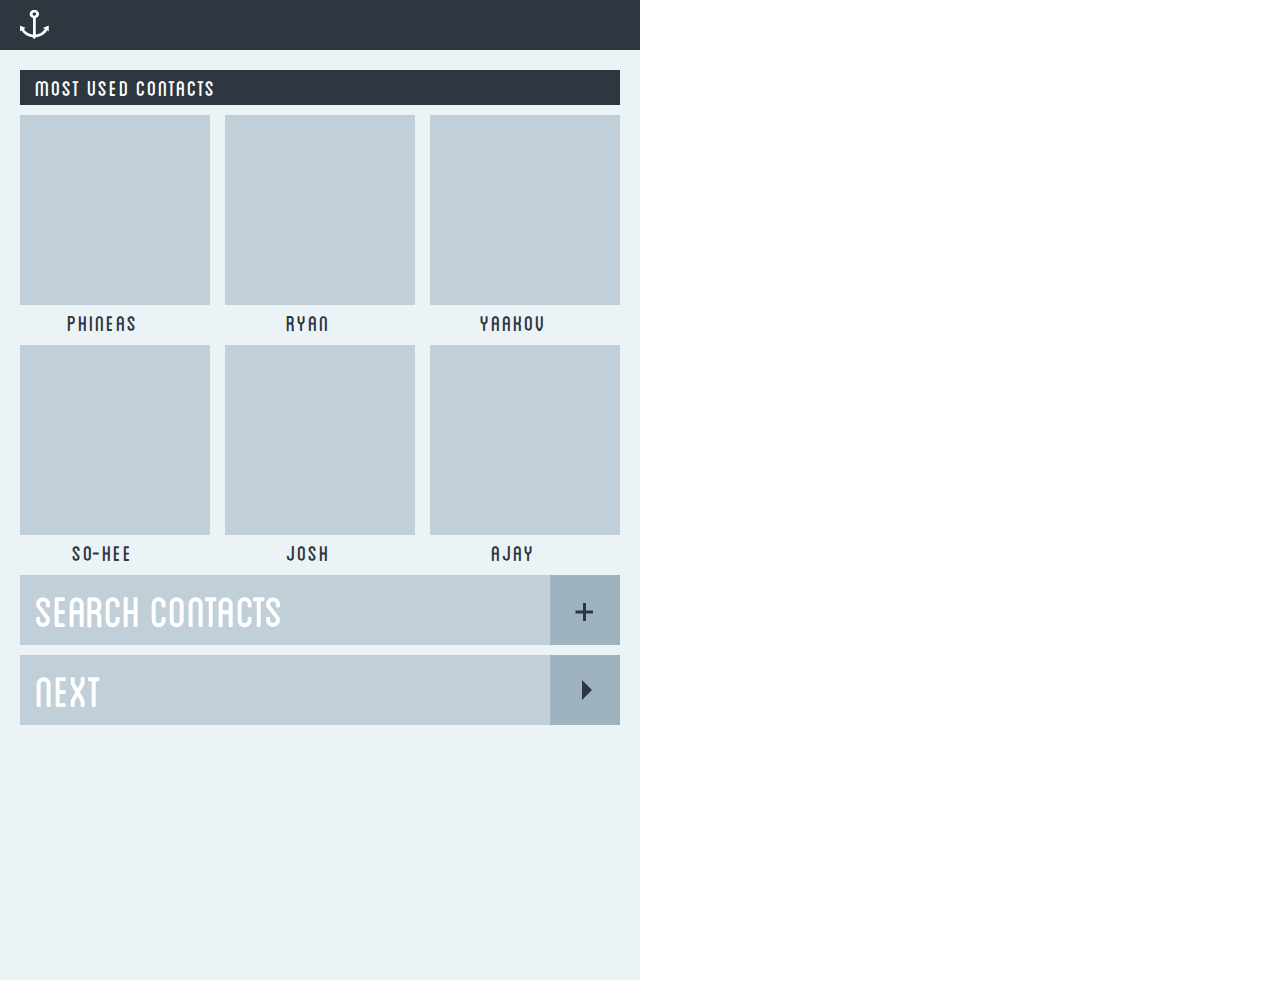
==== app/www/contacts.html @ 944b2bc5 "init project" ====
<!DOCTYPE html PUBLIC "-//W3C//DTD XHTML 1.0 Transitional//EN" "http://www.w3.org/TR/xhtml1/DTD/xhtml1-transitional.dtd">
<html xmlns="http://www.w3.org/1999/xhtml">
<head>
<meta http-equiv="Content-Type" content="text/html; charset=UTF-8" />
<meta name="viewport" content="user-scalable=no,width=device-width" />

<title>Select Contacts</title>

<link rel="stylesheet" href="stylesheet.css">

</head>

<body>
	<div class="container">
		<div class="headerStripe">
        	<div class="tinyAnchor">
            	<a href="index.html"><img style="padding-top:10px; padding-left:20px;" src="Assets/TinyAnchor.png" /></a>
            </div>
        </div>
        
        <div class="smallHeading">
        	<h3>Most Used Contacts</h3>
        </div>
        
        <div class="contact">
        	<div class="imageBox" style="margin-top:20px;">
        	</div>
        	<div class="contactName">
        	<h4>Phineas</h4>
        	</div>
         </div>
         
          <div class="contact">
        	<div class="imageBox" style="margin-top:20px;">
        	</div>
        	<div class="contactName">
        	<h4>Ryan</h4>
        	</div>
         </div>
         
         <div class="contact">
        	<div class="imageBox" style="margin-top:20px;">
        	</div>
        	<div class="contactName">
        	<h4>Yaakov</h4>
        	</div>
         </div>
         
         <div class="contact">
        	<div class="imageBox" style="margin-top:20px;">
        	</div>
        	<div class="contactName">
        	<h4>So-Hee</h4>
        	</div>
         </div>
         
          <div class="contact">
        	<div class="imageBox" style="margin-top:20px;">
        	</div>
        	<div class="contactName">
        	<h4>Josh</h4>
        	</div>
         </div>
         
         <div class="contact">
        	<div class="imageBox" style="margin-top:20px;">
        	</div>
        	<div class="contactName">
        	<h4>Ajay</h4>
        	</div>
         </div>
        
        
        
        <div class="button">
        <h2>Search Contacts</h2>
        	<div class="buttonBox">
            	<img style="padding-top:28px; padding-left:25px;" src="Assets/Plus.png"</a>
            </div>
        </div>
        
        <a href="message.html">
        <div class="button">
        <h2>Next</h2>
        	<div class="buttonBox">
        		<div class="buttonArrow">
            	</div>
            </div>
        </div>
        </a>

	</div>
</body>
</html>
---- app/www/stylesheet.css ----
@charset "UTF-8";
/* CSS Document */


body{
	margin-left:0px;
	margin-top:0px;
}

.container {
	width:640px;
	height:980px;
	background:#ECF3F7;
}

.headerStripe {
	width:640px;
	height:50px;
	background:#2E3740;
}

.button {
	width:600px;
	height:70px;
	background:#C1CFD9;
	margin-left:20px;
	margin-top:10px;
}

.buttonFinish {
	width:600px;
	height:70px;
	background:#A8BD5A;
	margin-left:20px;
	margin-top:10px;
}

.buttonBox {
	width:70px;
	height:70px;
	background:#9EB3BF;
	float:right;
}

.buttonArrow {
	width: 0; 
	height: 0; 
	border-top: 10px solid transparent;
	border-bottom: 10px solid transparent;
	border-left: 10px solid #2E3740;
	margin-left:32px;
	margin-top:25px;
}

.contact{
	width:190px;
	height:235px;
	margin-right:11px;
	margin-top:-10px;
	display:inline-block;
}
.imageBox{
	width:190px;
	height:190px;
	background:#C1CFD9;
	margin-left:20px;
	margin-top:10px;
}

.imageBoxDark{
	width:190px;
	height:190px;
	margin-left:20px;
	margin-top:10px;
	background:#9EB3BF;"
}

.messageBox{
	width:600px;
	height:190px;
	background:#C1CFD9;
	margin-left:20px;
	margin-top:10px;
}

.contactName{
	text-align:center;
}

h1 {
	font-family: "Blanch";
	font-weight: normal;
	font-size:60px;
	color:#2E3740;
	padding-top:30px;
	padding-left:15px;
	display:inline;
}

h2 {
	font-family: "Blanch";
	font-weight: normal;
	font-size:60px;
	color:#ffffff;
	padding-top:30px;
	padding-left:15px;
	display:inline;
}

h3 {
	font-family: "Blanch";
	font-weight: normal;
	font-size:30px;
	letter-spacing:2px;
	color:#ffffff;
	padding-top:0px;
	padding-left:15px;
	display:inline;
}

h4 {
	font-family: "Blanch";
	font-weight: normal;
	font-size:30px;
	letter-spacing:2px;
	color:#2E3740;
	padding-top:0px;
	padding-left:15px;
	display:inline;
}

.smallHeading{
	width:600px;
	height:35px;
	background:#2E3740;
	margin-left:20px;
	margin-top:20px;
}

a:link{
	text-decoration:none;
}

.button:active, .button:hover{
	text-decoration:none;
	background:#9EB3BF;
}

.imageBoxDark:active, .imageBoxDark:hover{
	text-decoration:none;
	background:#819299;
}

.buttonFinish:active, .buttonFinish:hover{
	text-decoration:none;
	background:#98A851;
}



/*IMPORT FONT*/
@font-face {
	    font-family:'Blanch';
	    src: url('BLANCH_CAPS.otf') format('opentype');
	    font-weight: normal;
	    font-style: normal; }
		
/*Splash*/

#promoIMG{
	background:url(Assets/SplashScreen_Splash%20Screen_B.png) no-repeat;
	height:632px;
	margin-bottom:15px;
	text-align:center;
}
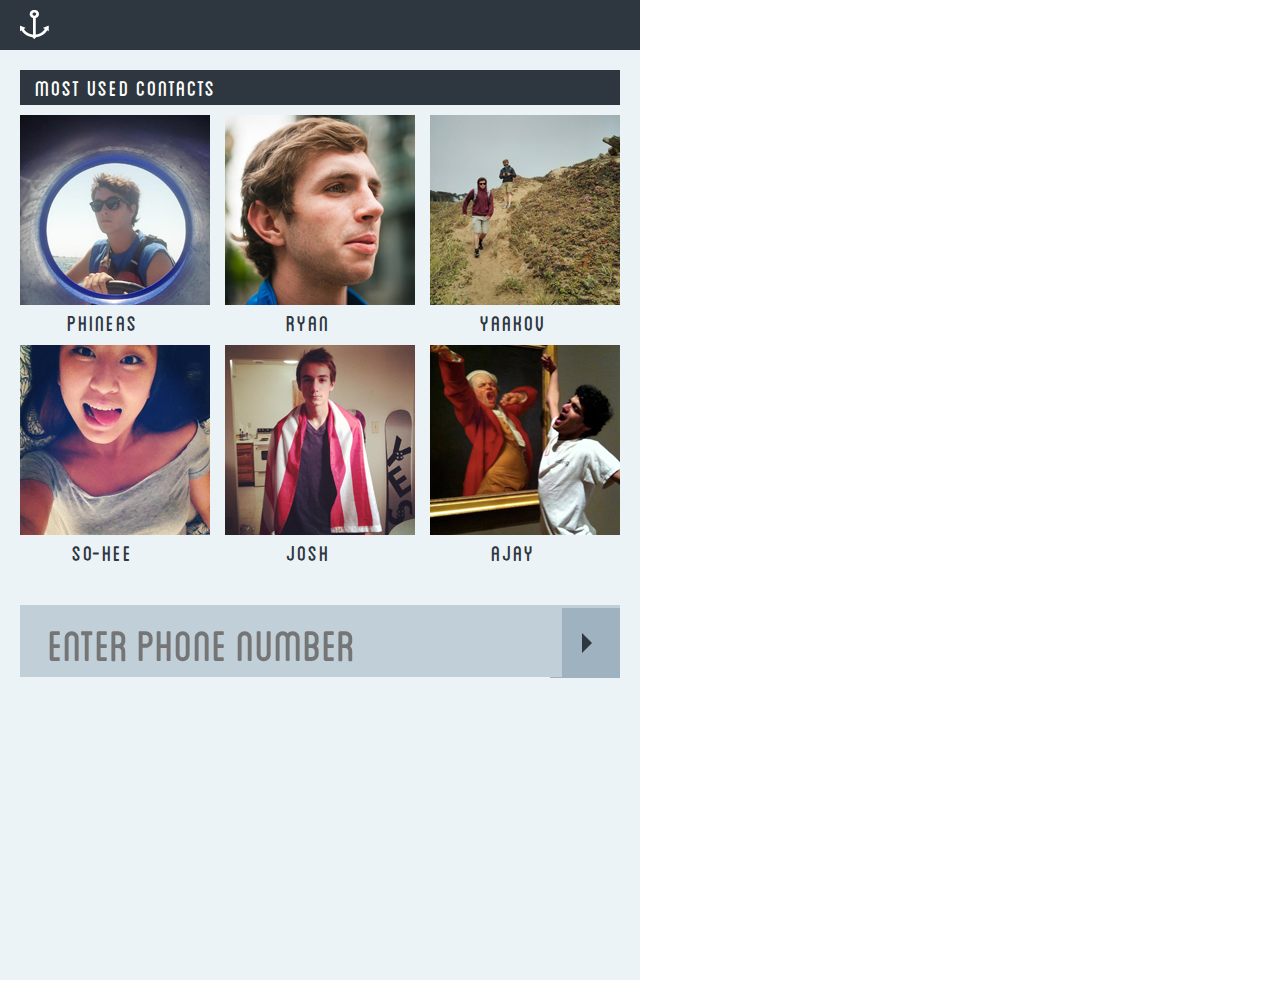
==== commit 7fabac8c: "ssss" ====
--- a/app/www/contacts.html
+++ b/app/www/contacts.html
@@ -8,6 +8,10 @@
 
 <link rel="stylesheet" href="stylesheet.css">
 
+
+<script type="text/javascript" src="./js/jquery-2.1.0.min.js"></script>
+<script type="test/javascript" src="./js/jquery-cookie.js"></script>
+<script type="text/javascript" src="./js/contacts.js"></script>
 </head>
 
 <body>
@@ -23,7 +27,7 @@
         </div>
         
         <div class="contact">
-        	<div class="imageBox" style="margin-top:20px;">
+        	<div class="imageBox" style="margin-top:20px; background-image:url(Assets/People%20Images/phineas.jpg)">
         	</div>
         	<div class="contactName">
         	<h4>Phineas</h4>
@@ -31,7 +35,7 @@
          </div>
          
           <div class="contact">
-        	<div class="imageBox" style="margin-top:20px;">
+        	<div class="imageBox" style="margin-top:20px; background-image:url(Assets/People%20Images/ryan.jpg)">
         	</div>
         	<div class="contactName">
         	<h4>Ryan</h4>
@@ -39,7 +43,7 @@
          </div>
          
          <div class="contact">
-        	<div class="imageBox" style="margin-top:20px;">
+        	<div class="imageBox" style="margin-top:20px; background-image:url(Assets/People%20Images/yaakov.jpg)">
         	</div>
         	<div class="contactName">
         	<h4>Yaakov</h4>
@@ -47,7 +51,7 @@
          </div>
          
          <div class="contact">
-        	<div class="imageBox" style="margin-top:20px;">
+        	<div class="imageBox" style="margin-top:20px; background-image:url(Assets/People%20Images/sohee.jpg)">
         	</div>
         	<div class="contactName">
         	<h4>So-Hee</h4>
@@ -55,7 +59,7 @@
          </div>
          
           <div class="contact">
-        	<div class="imageBox" style="margin-top:20px;">
+        	<div class="imageBox" style="margin-top:20px; background-image:url(Assets/People%20Images/josh.jpg)">
         	</div>
         	<div class="contactName">
         	<h4>Josh</h4>
@@ -63,7 +67,7 @@
          </div>
          
          <div class="contact">
-        	<div class="imageBox" style="margin-top:20px;">
+        	<div class="imageBox" style="margin-top:20px; background-image:url(Assets/People%20Images/ajay.jpg)">
         	</div>
         	<div class="contactName">
         	<h4>Ajay</h4>
@@ -71,24 +75,28 @@
          </div>
         
         
-        
+        <!--
         <div class="button">
         <h2>Search Contacts</h2>
         	<div class="buttonBox">
             	<img style="padding-top:28px; padding-left:25px;" src="Assets/Plus.png"</a>
             </div>
         </div>
+		-->
         
-        <a href="message.html">
-        <div class="button">
-        <h2>Next</h2>
-        	<div class="buttonBox">
+        <form id="form" METHOD="GET" ACTION="message.html" action="demo_form.asp">
+        
+        <div class="textBox" style="margin-top:40px;">
+        
+        <input id="phone" type="text" name="phone" placeholder="  Enter Phone Number">
+        <button type="button" onclick="setContact()"/>
+        <div class="buttonBox" style="display:inline;">
         		<div class="buttonArrow">
             	</div>
             </div>
         </div>
-        </a>
-
+        </form>
+		
 	</div>
 </body>
 </html>
--- a/app/www/stylesheet.css
+++ b/app/www/stylesheet.css
@@ -5,6 +5,48 @@
 body{
 	margin-left:0px;
 	margin-top:0px;
+}
+
+input{
+	width:530px;
+	height:70px;
+	background:#C1CFD9;
+	font-family: "Blanch";
+	font-weight: normal;
+	font-size:60px;
+	margin:0px;
+	padding-left:10px;
+	border:none;
+	outline:none;
+}
+
+button {
+	width:70px;
+	height:70px;
+	background:#9EB3BF;
+	border:none;
+	margin-top:-69px;
+	padding:0px;
+	float:right;
+}
+
+
+#message{
+	width:600px;
+	height:70px;
+	background:#C1CFD9;
+	font-family: "Blanch";
+	font-weight: normal;
+	font-size:60px;
+	margin:0px;
+	padding-left:10px;
+	border:none;
+	float:none;
+	outline:none;
+}
+
+#messageButton{
+	border:none
 }
 
 .container {
@@ -20,6 +62,14 @@
 }
 
 .button {
+	width:600px;
+	height:70px;
+	background:#C1CFD9;
+	margin-left:20px;
+	margin-top:10px;
+}
+
+.textBox {
 	width:600px;
 	height:70px;
 	background:#C1CFD9;
